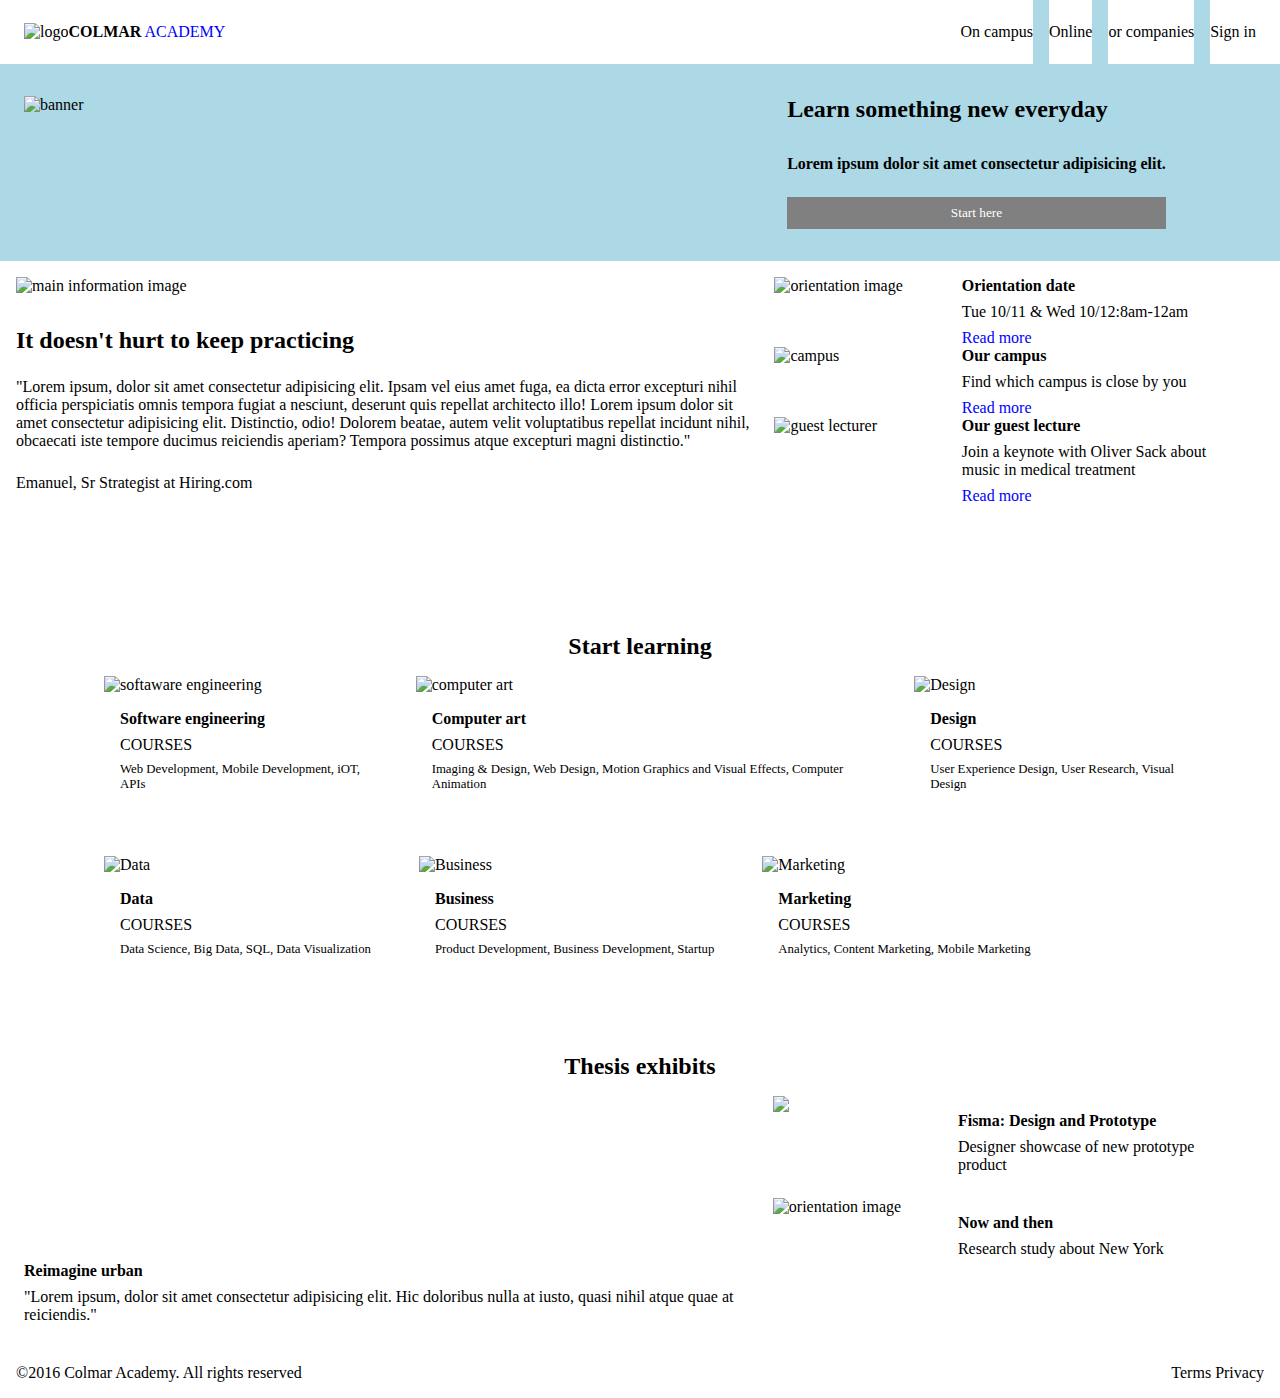
==== colmar Academy/index.html @ 996cf985 "changed the html structure and added css to colmar academy project" ====
<!DOCTYPE html>
<html lang="en">
<head>
    <meta charset="UTF-8">
    <meta http-equiv="X-UA-Compatible" content="IE=edge">
    <meta name="viewport" content="width=device-width, initial-scale=1.0">
    <title>Document</title>
    <link rel="stylesheet" href="./resources/css/style.css"/>
</head>
<body>
    <header>
        <div class="logo">
            <img src="./resources/images/ic-logo.svg" alt="logo"/>
            <p class="logo_text hide_mobile">
                <span>COLMAR</span>
                <span>ACADEMY</span>
            </p>
        </div>
        <nav>
            <ul class="hide_mobile">
                <li><a href="#">On campus</a></li>
                <li><a href="#">Online</a></li>
                <li><a href="#">or companies</a></li>
                <li><a href="#">Sign in</a></li>
            </ul>
            <ul class="hide_desktop">
                <li>
                    <a href="#">
                        <img src="./resources/images/ic-on-campus.svg" alt="campus icon">
                    </a>
                </li>
                <li>
                    <a href="#">
                        <img src="./resources/images/ic-online.svg" alt="online icon">
                    </a>
                </li>
                <li>
                    <a href="#">
                        <img src="./resources/images/ic-login.svg" alt="sign in icon">
                    </a>
                </li>
            </ul>
        </nav>
    </header>
    <!--Banner-->
    <div class="container banner">
        <div class="width_60 img_container" id="banner_img">
            <img src="./resources/images/banner.jpg" alt="banner"/>
        </div>
        <div id="banner_info">
            <h2>Learn something new everyday</h2>
            <h4>Lorem ipsum dolor sit amet consectetur adipisicing elit.</h4>
            <button>Start here</button>
        </div>
    </div>
    <!--Information-->
    <div class="container" id="info">
        <div class="width_60 hide_mobile main_info">
            <div class="img_container">
                <img src="./resources/images/information-main.jpg" alt="main information image"/>
            </div>
            <h2>It doesn't hurt to keep practicing</h2>
            <p>
                "Lorem ipsum, dolor sit amet consectetur adipisicing elit. Ipsam vel eius amet fuga, ea dicta error excepturi nihil officia perspiciatis omnis tempora fugiat a nesciunt, deserunt quis repellat architecto illo! Lorem ipsum dolor sit amet consectetur adipisicing elit. Distinctio, odio! Dolorem beatae, autem velit voluptatibus repellat incidunt nihil, obcaecati iste tempore ducimus reiciendis aperiam? Tempora possimus atque excepturi magni distinctio."
            </p>
            <p>
                Emanuel, Sr Strategist at Hiring.com
            </p>
        </div>
        <div class="width_40">
            <div class="info_card">
                <div class="width_35">
                    <div class="img_container">
                        <img src="./resources/images/information-orientation.jpg" alt="orientation image" class="hide_mobile">
                        <img src="./resources/images/information-campus-mobile.jpg" alt="orientation image" class="hide_desktop">
                    </div>
                </div>
                <div class="width_65">
                    <h4>Orientation date</h4>
                    <p>Tue 10/11 & Wed 10/12:8am-12am</p>
                    <p><a>Read more</a></p>
                </div>
            </div>
            <div class="info_card">
                <div class="width_35">
                    <div class="img_container">
                        <img src="./resources/images/information-campus.jpg" alt="campus" class="hide_mobile">
                        <img src="./resources/images/information-campus-mobile.jpg" alt="campus" class="hide_desktop">
                    </div>
                </div>
                <div class="width_65">
                    <h4>Our campus</h4>
                    <p>Find which campus is close by you</p>
                    <p><a>Read more</a></p>
                </div>
            </div>
            <div class="info_card">
                <div class="width_35">
                    <div class="img_container">
                        <img src="./resources/images/information-guest-lecture.jpg" alt="guest lecturer" class="hide_mobile">
                        <img src="./resources/images/information-guest-lecture-mobile.jpg" alt="guest lecturer" class="hide_desktop">
                    </div>
                </div>
                <div class="width_65">
                    <h4>Our guest lecture</h4>
                    <p>Join a keynote with Oliver Sack about music in medical treatment</p>
                    <p><a>Read more</a></p>
                </div>
            </div>
        </div>
    </div>
    <!--Courses-->
    <div class="courses_container">
        <h2>Start learning</h2>
        <div class="courses">
            <div class="row">
                <div class="course card">
                    <div class="img_container hide_mobile">
                        <img src="./resources/images/course-software.jpg" alt="softaware engineering"/>
                    </div>
                    <div class="course_info">
                        <h4>Software engineering</h4>
                        <p class="hide_mobile">COURSES</p>
                        <p class="hide_mobile sub_courses">
                            Web Development, Mobile Development, iOT, APIs
                        </p>
                    </div>
                </div>
                <div class="course card">
                    <div class="img_container hide_mobile">
                        <img src="./resources/images/course-software.jpg" alt="computer art"/>
                    </div>
                    <div class="course_info">
                        <h4>Computer art</h4>
                        <p class="hide_mobile">COURSES</p>
                        <p class="hide_mobile sub_courses">
                            Imaging & Design, Web Design, Motion Graphics and Visual Effects, Computer Animation
                        </p>
                    </div>
                </div>
                <div class="course card">
                    <div class="img_container hide_mobile">
                        <img src="./resources/images/course-design.jpg" alt="Design"/>
                    </div>
                    <div class="course_info">
                        <h4>Design</h4>
                        <p class="hide_mobile">COURSES</p>
                        <p class="hide_mobile sub_courses">
                            User Experience Design, User Research, Visual Design
                        </p>
                    </div>
                </div>
            </div>
            <div class="row">
                <div class="course card">
                    <div class="img_container hide_mobile">
                        <img src="./resources/images/course-data.jpg" alt="Data"/>
                    </div>
                    <div class="course_info">
                        <h4>Data</h4>
                        <p class="hide_mobile">COURSES</p>
                        <p class="hide_mobile sub_courses">
                            Data Science, Big Data, SQL, Data Visualization
                        </p>
                    </div>
                </div>
                <div class="course card">
                    <div class="img_container hide_mobile">
                        <img src="./resources/images/course-business.jpg" alt="Business"/>
                    </div>
                    <div class="course_info">
                        <h4>Business</h4>
                        <p class="hide_mobile">COURSES</p>
                        <p class="hide_mobile sub_courses">
                            Product Development, Business Development, Startup
                        </p>
                    </div>
                </div>
                <div class="course card">
                    <div class="img_container hide_mobile">
                        <img src="./resources/images/course-marketing.jpg" alt="Marketing"/>
                    </div>
                    <div class="course_info">
                        <h4>Marketing</h4>
                        <p class="hide_mobile">COURSES</p>
                        <p class="hide_mobile sub_courses">
                            Analytics, Content Marketing, Mobile Marketing
                        </p>
                    </div>
                </div>
            </div>
        </div>
    </div>
    <!--Exhibition-->
    <div class="container" id="exhibits">
        <h2>Thesis exhibits</h2>
        <div class="exhibit_content">
            <div class="width_60">
                <div class="img_container">
                    <video autoplay muted loop>
                        <source src="./resources/videos/thesis.mp4" type="video/mp4">
                        Your browser does not support the video tag.
                    </video>
                </div>
                <div class="hide_mobile">
                    <h4>Reimagine urban</h4>
                    <p>
                        "Lorem ipsum, dolor sit amet consectetur adipisicing elit. Hic doloribus nulla at iusto, quasi nihil atque quae at reiciendis."
                    </p>
                </div>
            </div>
            <div class="width_40 hide_mobile">
                <div class="thesis_card">
                    <div class="width_35">
                        <div class="img_container">
                            <img src="./resources/images/thesis-fisma.jpg" />
                        </div>
                    </div>
                    <div class="width_65">
                        <h4>Fisma: Design and Prototype</h4>
                        <p>Designer showcase of new prototype product</p>
                    </div>
                </div>
                <div class="thesis_card">
                    <div class="width_35">
                        <div class="img_container">
                            <img src="./resources/images/thesis-now-and-then.jpg" alt="orientation image"/>
                        </div>
                    </div>
                    <div class="width_65">
                        <h4>Now and then</h4>
                        <p>Research study about New York</p>
                    </div>
                </div>
            </div>
        </div>
    </div>
    <footer>
        <p>&copy;2016 Colmar Academy. All rights reserved</p>
        <div class="hide_mobile">
            <a href="#" id="terms">Terms</a>
            <a href="#" id="privacy">Privacy</a>
        </div>
    </footer>
</body>
</html>
---- colmar Academy/resources/css/style.css ----
* {
    padding: 0;
    margin: 0;
    box-sizing: border-box;
    font-family: Tahoma;
}

a {
    text-decoration: none;
    color: black;
    cursor: pointer;
}

.img_container img, .img_container video {
    max-width: 100%;
    height: auto;
    display: block;
}

nav ul {
    display: flex;
    list-style: none;
    justify-content: space-between;
}

.hide_mobile, .img_container .hide_mobile{
    display: none;
}

header {
    display: flex;
    align-items: center;
    justify-content: space-around;
    height: 64px;
}

nav {
    width: 60%;
}
/* Banner */
.banner {
    background: lightblue;
    padding-bottom: 32px;
}

#banner_info {
    margin: 32px 16px 0 16px;
}

#banner_info h4 {
    margin-top: 32px;
}

#banner_info button {
    margin-top: 24px;
    padding: 8px 0;
    border: none;
    width: 100%;
    background: grey;
    color: white;
}

/* info */
#info {
    padding: 16px 16px 32px 16px;
}

#info .info_card:nth-child(even) {
    margin: 64px 0;
}

.info_card .width_65{
    padding: 0 16px;
}

.info_card .width_65 h4 {
    margin-top: 16px;
}

.info_card .width_65 p:nth-child(2) {
    margin: 8px 0;
}

.info_card .width_65 a {
    color: blue;
}

/* courses */
.courses_container {
    padding: 32px 16px;
}

.courses_container h2, #exhibits h2 {
    text-align: center;
}

.courses, .exhibit_content {
    margin-top: 16px;
}

.course {
    margin-bottom: 8px;
}

.courses .row:last-child .course:last-child {
    margin-bottom: 0;
}

.course_info h4 {
    padding: 16px 16px 24px 16px;
    background: lightblue;
}

/* Thesis or exhibition */
#exhibits {
    padding: 32px 0 24px 0;
}

footer {
    padding: 16px;
}

@media only screen and (min-width: 620px) {
    .hide_desktop, .img_container .hide_desktop{
        display: none;
    }

    .hide_mobile, .img_container .hide_mobile{
        display: block;
    }

    .container {
        padding: 32px 24px;
        display: flex;
    }

    .width_40 {
        margin-left: 24px;
        width: 40%;
    }

    .width_60 {
        width: 60%;
    }

    .width_35 {
        width: 35%;
    }

    .width_65 {
        width: 65%;
    }

    header {
        justify-content: space-between;
        padding: 0 24px;
    }

    .logo {
        display: flex;
        align-items: center;
        height: 32px;
    }

    .logo_text span:first-child {
        font-weight: bold;
    }

    .logo_text span:last-child {
        color: blue;
    }

    nav .hide_mobile {
        display: flex;
    }

    nav, nav ul {
        width: auto;
        height: 100%;
    }

    nav li {
        border-right: 16px solid lightblue;
        height: 100%;
        display: flex;
        align-items: center;
    }

    nav li:last-child {
        border: none;
    }

    #banner_info {
        display: flex;
        flex-direction: column;
        margin: 0 24px;
        justify-content: center;
    }

    #info .main_info h2 {
        margin-top: 32px;
        margin-bottom: 24px;
    }

    .main_info p:last-child {
        margin-top: 24px;
    }

    .info_card {
        display: flex;
    }

    #info .info_card:nth-child(even) {
        margin: 0;
    }

    .info_card .width_65 h4 {
        margin-top: 0;
    }

    #info .width_40 {
        display: flex;
        flex-direction: column;
        justify-content: space-between;
        padding-bottom: 64px;
    }

    .info_card .width_65 {
        display: flex;
        flex-direction: column;
        justify-content: center;
    }

    .courses_container {
        padding: 32px 72px;
    }

    .row {
        display: flex;
        margin-bottom: 32px;
    }

    .row:last-child {
        margin-bottom: 0;
    }

    .course {
        padding-bottom: 24px;
        margin-left: 32px;
    }

    .course_info {
        padding: 0 16px;
    }

    .course_info h4 {
        margin: 16px 0 8px 0;
        padding: 0;
        background: transparent;
    }

    .course_info p:last-child {
        margin-top: 8px;
        font-size: .8rem;
    }

    #exhibits {
        flex-direction: column;
        margin: 0 24px;
    }

    .exhibit_content {
        display: flex;
    }

    .thesis_card {
        display: flex;
        margin-bottom: 24px;
    }

    .thesis_card .width_65 {
        display: flex;
        flex-direction: column;
        justify-content: center;
        padding: 0 16px;
    }

    .exhibit_content h4 {
        margin: 16px 0 8px 0;
    }

    footer {
        display: flex;
        justify-content: space-between;
    }

}
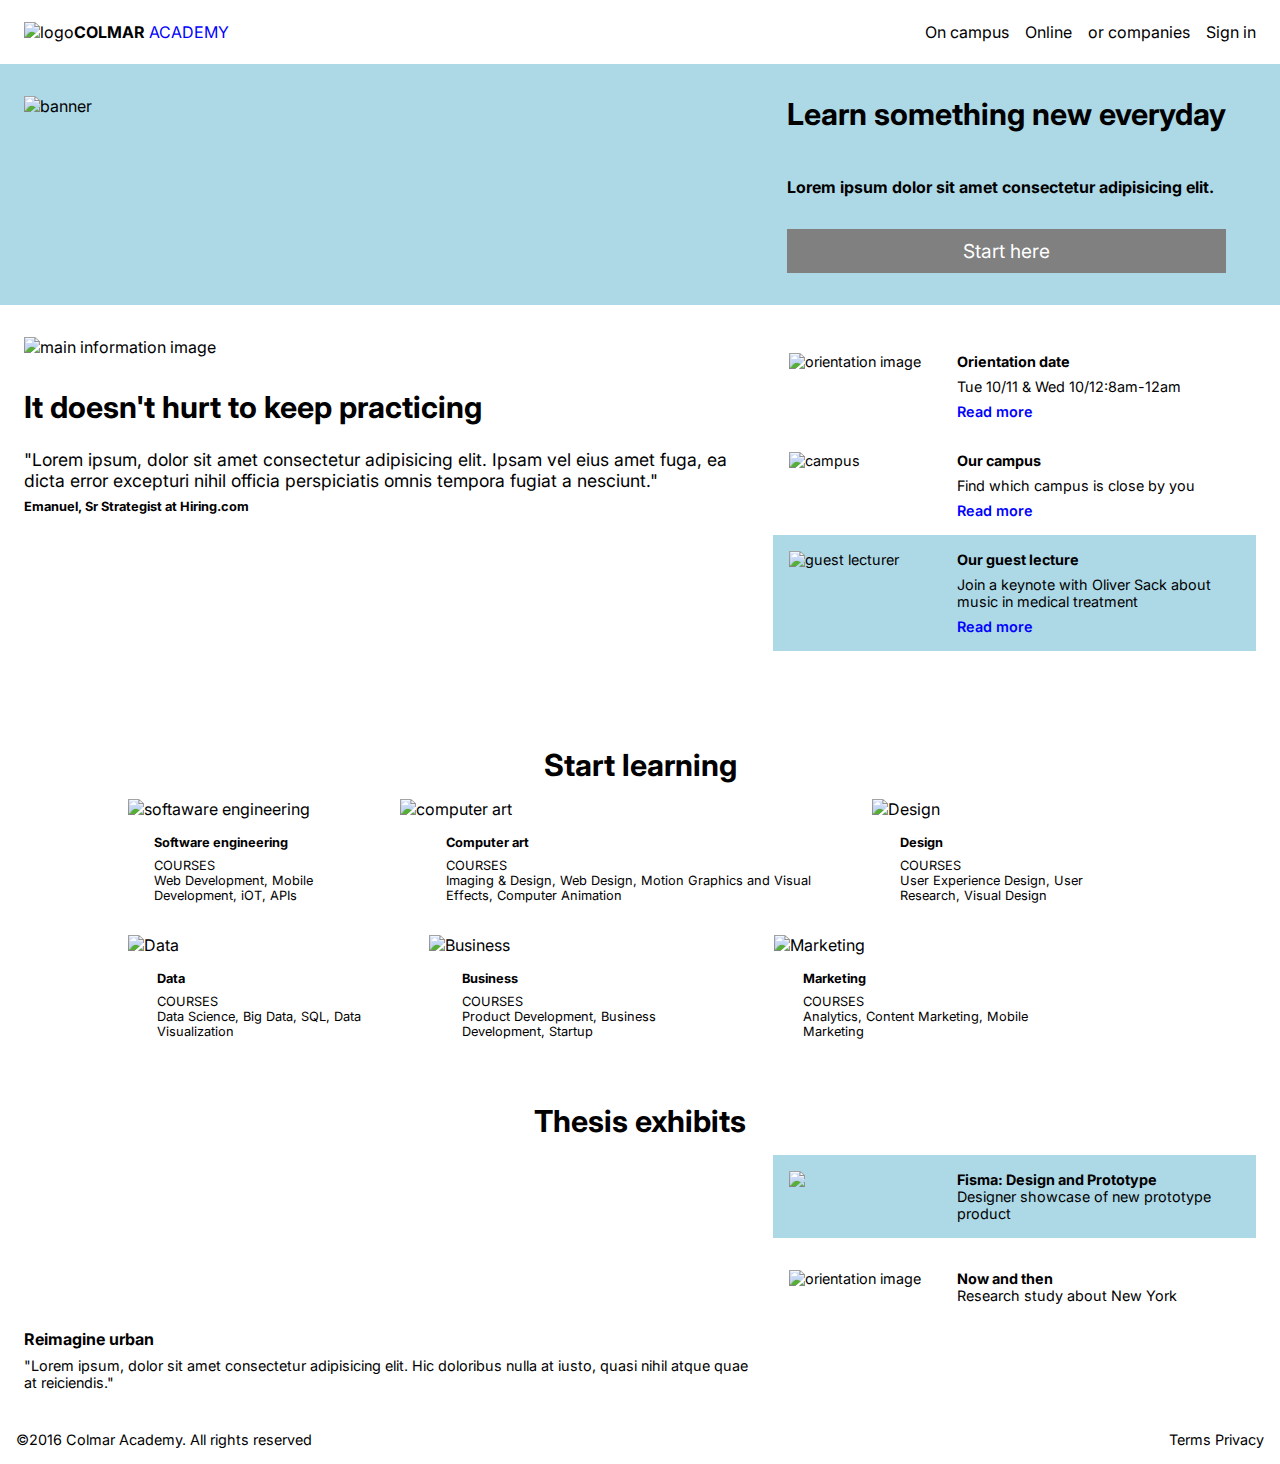
==== commit 5bb79b4f: "added css to colmar academy project" ====
--- a/colmar Academy/index.html
+++ b/colmar Academy/index.html
@@ -5,6 +5,9 @@
     <meta http-equiv="X-UA-Compatible" content="IE=edge">
     <meta name="viewport" content="width=device-width, initial-scale=1.0">
     <title>Document</title>
+    <link rel="preconnect" href="https://fonts.googleapis.com">
+    <link rel="preconnect" href="https://fonts.gstatic.com" crossorigin>
+    <link href="https://fonts.googleapis.com/css2?family=Inter:wght@400;500;600;700&display=swap" rel="stylesheet"> 
     <link rel="stylesheet" href="./resources/css/style.css"/>
 </head>
 <body>
@@ -61,7 +64,7 @@
             </div>
             <h2>It doesn't hurt to keep practicing</h2>
             <p>
-                "Lorem ipsum, dolor sit amet consectetur adipisicing elit. Ipsam vel eius amet fuga, ea dicta error excepturi nihil officia perspiciatis omnis tempora fugiat a nesciunt, deserunt quis repellat architecto illo! Lorem ipsum dolor sit amet consectetur adipisicing elit. Distinctio, odio! Dolorem beatae, autem velit voluptatibus repellat incidunt nihil, obcaecati iste tempore ducimus reiciendis aperiam? Tempora possimus atque excepturi magni distinctio."
+                "Lorem ipsum, dolor sit amet consectetur adipisicing elit. Ipsam vel eius amet fuga, ea dicta error excepturi nihil officia perspiciatis omnis tempora fugiat a nesciunt."
             </p>
             <p>
                 Emanuel, Sr Strategist at Hiring.com
--- a/colmar Academy/resources/css/style.css
+++ b/colmar Academy/resources/css/style.css
@@ -1,15 +1,15 @@
 * {
+    margin: 0;
     padding: 0;
-    margin: 0;
     box-sizing: border-box;
-    font-family: Tahoma;
+    font-family: 'Inter', 'Segoe UI', Tahoma, Geneva, Verdana, sans-serif;
 }
 
 a {
     text-decoration: none;
     color: black;
-    cursor: pointer;
-}
+}
+
 
 .img_container img, .img_container video {
     max-width: 100%;
@@ -17,138 +17,107 @@
     display: block;
 }
 
+.hide_mobile, .img_container .hide_mobile {
+    display: none;
+}
+
+header {
+    display: flex;
+    height: 64px;
+    align-items: center;
+    justify-content: space-around;
+    position: fixed;
+    width: 100%;
+    z-index: 100;
+    background: white;
+}
+
+nav {
+    width: 60%;
+}
+
 nav ul {
     display: flex;
     list-style: none;
     justify-content: space-between;
 }
 
-.hide_mobile, .img_container .hide_mobile{
-    display: none;
-}
-
-header {
-    display: flex;
-    align-items: center;
-    justify-content: space-around;
-    height: 64px;
-}
-
-nav {
-    width: 60%;
-}
-/* Banner */
 .banner {
-    background: lightblue;
-    padding-bottom: 32px;
+    background-color: lightblue;
+}
+
+.banner, #info, .courses_container, #exhibits, footer {
+    position: relative;
+    top: 64px;
 }
 
 #banner_info {
-    margin: 32px 16px 0 16px;
+    padding: 32px 16px;
 }
 
 #banner_info h4 {
-    margin-top: 32px;
+    margin: 24px 0 32px 0;
 }
 
 #banner_info button {
-    margin-top: 24px;
-    padding: 8px 0;
+    background: grey;
     border: none;
     width: 100%;
-    background: grey;
+    padding: 8px 0;
     color: white;
 }
 
-/* info */
 #info {
     padding: 16px 16px 32px 16px;
 }
 
-#info .info_card:nth-child(even) {
-    margin: 64px 0;
-}
-
-.info_card .width_65{
-    padding: 0 16px;
-}
-
-.info_card .width_65 h4 {
-    margin-top: 16px;
+.info_card a {
+    color: blue;
+    font-weight: 600;
+}
+
+.info_card .width_65 {
+    margin: 16px;
 }
 
 .info_card .width_65 p:nth-child(2) {
     margin: 8px 0;
 }
 
-.info_card .width_65 a {
-    color: blue;
-}
-
-/* courses */
 .courses_container {
     padding: 32px 16px;
 }
 
 .courses_container h2, #exhibits h2 {
     text-align: center;
-}
-
-.courses, .exhibit_content {
-    margin-top: 16px;
-}
-
-.course {
-    margin-bottom: 8px;
-}
-
-.courses .row:last-child .course:last-child {
-    margin-bottom: 0;
+    margin-bottom: 16px;
 }
 
 .course_info h4 {
     padding: 16px 16px 24px 16px;
-    background: lightblue;
-}
-
-/* Thesis or exhibition */
+    background-color: lightblue;
+    margin-bottom: 8px;
+}
+
+.course_info h4:last-child {
+    margin-bottom: 0;
+}
+
 #exhibits {
     padding: 32px 0 24px 0;
 }
 
 footer {
-    padding: 16px;
-}
-
-@media only screen and (min-width: 620px) {
-    .hide_desktop, .img_container .hide_desktop{
+    padding: 16px 16px;
+}
+
+@media screen and (min-width:768px) {
+    .hide_desktop, .img_container .hide_desktop {
         display: none;
     }
 
-    .hide_mobile, .img_container .hide_mobile{
+    .hide_mobile, .img_container .hide_mobile {
         display: block;
-    }
-
-    .container {
-        padding: 32px 24px;
-        display: flex;
-    }
-
-    .width_40 {
-        margin-left: 24px;
-        width: 40%;
-    }
-
-    .width_60 {
-        width: 60%;
-    }
-
-    .width_35 {
-        width: 35%;
-    }
-
-    .width_65 {
-        width: 65%;
     }
 
     header {
@@ -156,142 +125,201 @@
         padding: 0 24px;
     }
 
+    nav {
+        width: auto;
+    }
+
     .logo {
         display: flex;
         align-items: center;
-        height: 32px;
-    }
-
-    .logo_text span:first-child {
+    }
+
+    .logo p span:first-child{
         font-weight: bold;
     }
 
-    .logo_text span:last-child {
+    .logo p span:last-child{
         color: blue;
     }
 
-    nav .hide_mobile {
-        display: flex;
-    }
-
-    nav, nav ul {
-        width: auto;
-        height: 100%;
+    nav .hide_mobile, .info_card {
+        display: flex;
     }
 
     nav li {
-        border-right: 16px solid lightblue;
-        height: 100%;
-        display: flex;
-        align-items: center;
+        margin-right: 16px;
     }
 
     nav li:last-child {
-        border: none;
+        margin-right: 0;
+    }
+
+    .container {
+        display: flex;
+    }
+
+    .width_65 {
+        width: 65%;
+    }
+
+    .width_60 {
+        width: 60%;
+        margin-right: 24px;
+    }
+
+    .width_40 {
+        width: 40%;
+    }
+
+    .width_35 {
+        width: 35%;
+    }
+
+    .container, #info {
+        padding: 32px 24px;
     }
 
     #banner_info {
-        display: flex;
-        flex-direction: column;
-        margin: 0 24px;
+        padding: 0;
+        display: flex;
+        flex-direction: column;
         justify-content: center;
     }
 
-    #info .main_info h2 {
+    #banner_info h4 {
+        margin: 8px 0 8px 0;
+    }
+
+    .main_info h2 {
+        margin: 32px 0 24px 0;
+    }
+
+    .info_card {
+        margin: 0;
+        font-size: .9em;
+        padding: 16px;
+    }
+
+    .info_card:last-child {
+        background-color: lightblue;
+    }
+
+    .info_card .width_65 {
+        margin: 0 0 0 16px;
+        display: flex;
+        flex-direction: column;
+        justify-content: center;
+    }
+
+    #info .width_40 {
+        display: flex;
+        flex-direction: column;
+        justify-content: space-between;
+        padding-bottom: 32px;
+    }
+
+    .main_info p:nth-child(3) {
+        font-size: .9em;
+    }
+
+    .main_info p:nth-child(4) {
+        margin-top: 8px;
+        font-weight: bold;
+        font-size: .8em;
+    }
+
+    .courses_container {
+        width: 80%;
+        margin: auto;
+        padding-left: 0;
+        padding-right: 0;
+    }
+
+    .row {
+        display: flex;
+    }
+
+    .row .course:nth-child(even) {
+        margin: 0 16px;
+    }
+
+    .row:last-child {
         margin-top: 32px;
-        margin-bottom: 24px;
-    }
-
-    .main_info p:last-child {
-        margin-top: 24px;
-    }
-
-    .info_card {
-        display: flex;
-    }
-
-    #info .info_card:nth-child(even) {
-        margin: 0;
-    }
-
-    .info_card .width_65 h4 {
-        margin-top: 0;
-    }
-
-    #info .width_40 {
-        display: flex;
-        flex-direction: column;
-        justify-content: space-between;
-        padding-bottom: 64px;
-    }
-
-    .info_card .width_65 {
-        display: flex;
-        flex-direction: column;
-        justify-content: center;
-    }
-
-    .courses_container {
-        padding: 32px 72px;
-    }
-
-    .row {
-        display: flex;
-        margin-bottom: 32px;
-    }
-
-    .row:last-child {
-        margin-bottom: 0;
-    }
-
-    .course {
-        padding-bottom: 24px;
-        margin-left: 32px;
-    }
-
-    .course_info {
-        padding: 0 16px;
     }
 
     .course_info h4 {
-        margin: 16px 0 8px 0;
         padding: 0;
         background: transparent;
     }
 
-    .course_info p:last-child {
-        margin-top: 8px;
-        font-size: .8rem;
+    .course_info {
+        max-width: 80%;
+        font-size: .8em;
+        margin: 16px auto 0;
     }
 
     #exhibits {
         flex-direction: column;
-        margin: 0 24px;
+        padding-left: 24px;
+        padding-right: 24px;
     }
 
     .exhibit_content {
         display: flex;
     }
 
+    .exhibit_content .width_60 h4 {
+        margin: 24px 0 8px 0;
+    }
+
+    .exhibit_content .width_60 p {
+        font-size: .9em;
+    }
+
     .thesis_card {
         display: flex;
-        margin-bottom: 24px;
+        font-size: .9em;
+        padding: 16px;
+    }
+
+    .thesis_card:first-child {
+        margin-bottom: 16px;
+        background: lightblue;
     }
 
     .thesis_card .width_65 {
         display: flex;
         flex-direction: column;
         justify-content: center;
-        padding: 0 16px;
-    }
-
-    .exhibit_content h4 {
-        margin: 16px 0 8px 0;
+        margin-left: 16px;
     }
 
     footer {
         display: flex;
+        font-size: .9em;
         justify-content: space-between;
-    }
-
+        align-items: center;
+    }
+
+    
+}
+
+@media screen and (min-width: 1020px) {
+    h2 {
+        font-size: 1.9em;
+    }
+
+    .main_info p:nth-child(3) {
+        font-size: 1.1em;
+    }
+
+    #banner_info h4 {
+        margin: 45px 0 32px 0;
+    }
+
+    #banner_info button {
+        font-size: 1.2em;
+        padding: 10px 0;
+    }
+    
 }